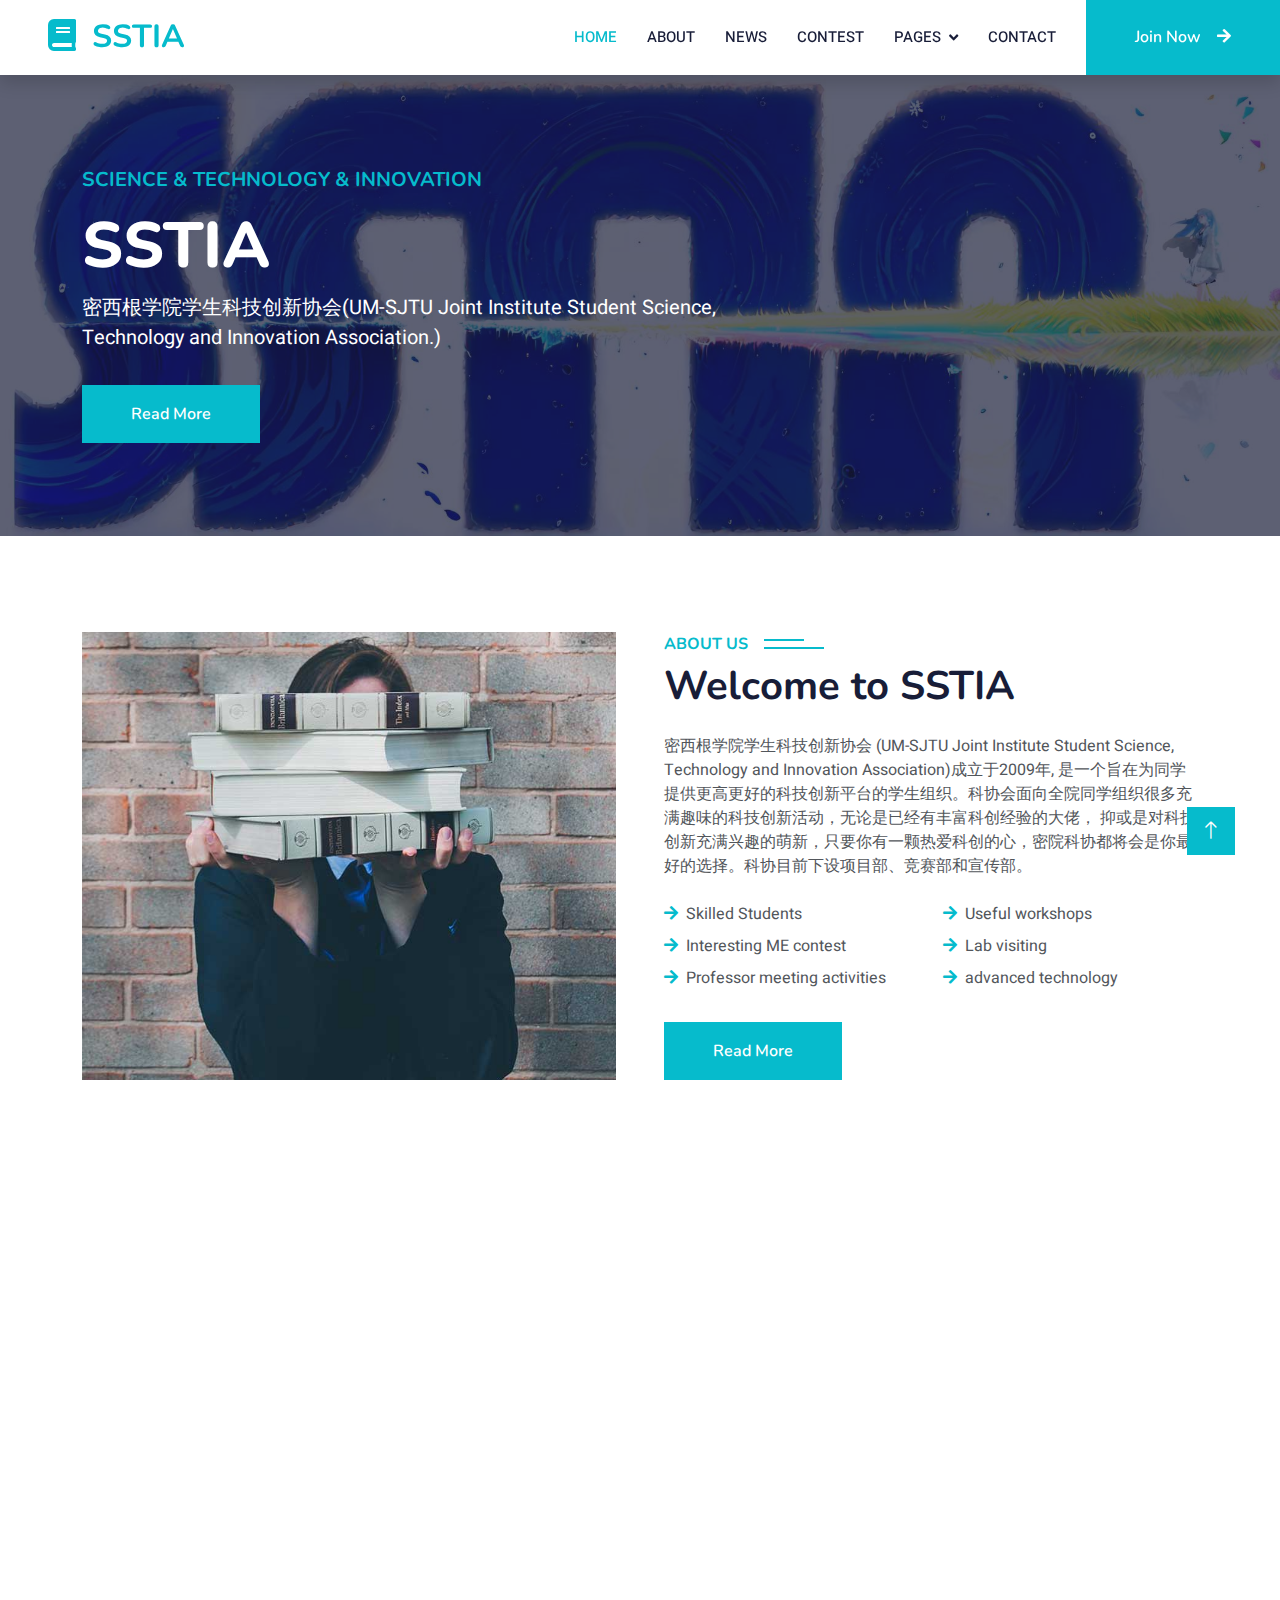
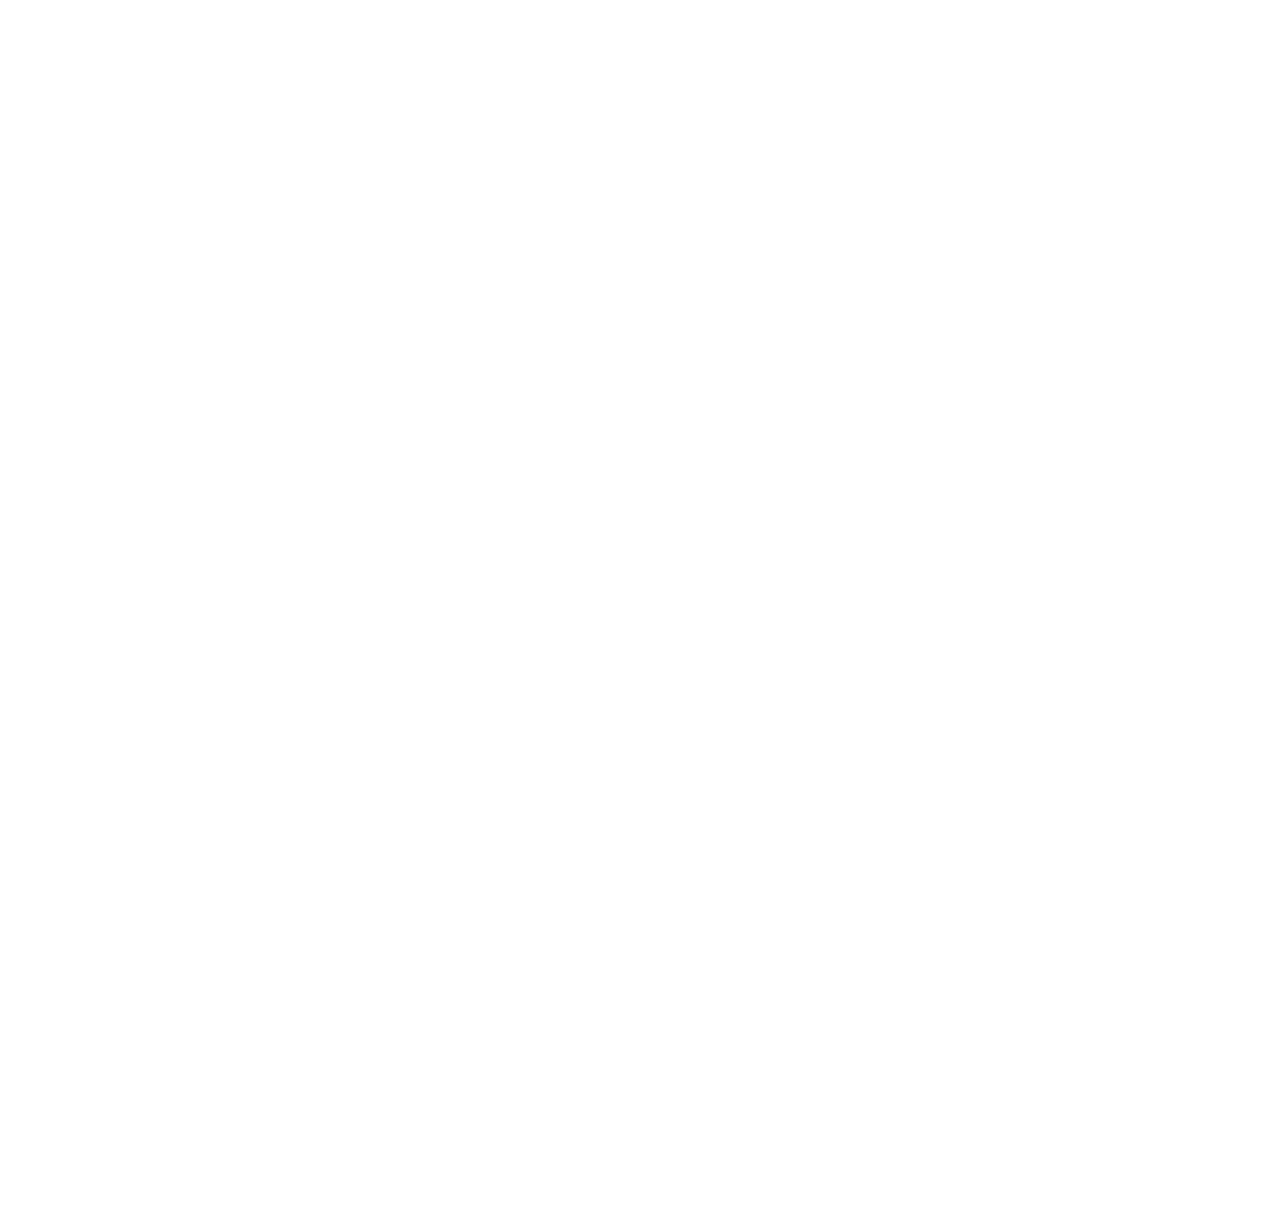
==== index.html @ 9a9a65f2 "first commit" ====
<!DOCTYPE html>
<html lang="en">

<head>
    <meta charset="utf-8">
    <title>SSTIA</title>
    <meta content="width=device-width, initial-scale=1.0" name="viewport">
    <meta content="" name="keywords">
    <meta content="" name="description">

    <!-- Favicon -->
    <link href="img/favicon.ico" rel="icon">

    <!-- Google Web Fonts -->
    <link rel="preconnect" href="https://fonts.googleapis.com">
    <link rel="preconnect" href="https://fonts.gstatic.com" crossorigin>
    <link
        href="https://fonts.googleapis.com/css2?family=Heebo:wght@400;500;600&family=Nunito:wght@600;700;800&display=swap"
        rel="stylesheet">

    <!-- Icon Font Stylesheet -->
    <link href="https://cdnjs.cloudflare.com/ajax/libs/font-awesome/5.10.0/css/all.min.css" rel="stylesheet">
    <link href="https://cdn.jsdelivr.net/npm/bootstrap-icons@1.4.1/font/bootstrap-icons.css" rel="stylesheet">

    <!-- Libraries Stylesheet -->
    <link href="lib/animate/animate.min.css" rel="stylesheet">
    <link href="lib/owlcarousel/assets/owl.carousel.min.css" rel="stylesheet">

    <!-- Customized Bootstrap Stylesheet -->
    <link href="css/bootstrap.min.css" rel="stylesheet">

    <!-- Template Stylesheet -->
    <link href="css/style.css" rel="stylesheet">
</head>

<body>
    <!-- Spinner Start -->
    <div id="spinner"
        class="show bg-white position-fixed translate-middle w-100 vh-100 top-50 start-50 d-flex align-items-center justify-content-center">
        <div class="spinner-border text-primary" style="width: 3rem; height: 3rem;" role="status">
            <span class="sr-only">Loading...</span>
        </div>
    </div>
    <!-- Spinner End -->


    <!-- Navbar Start -->
    <nav class="navbar navbar-expand-lg bg-white navbar-light shadow sticky-top p-0">
        <a href="index.html" class="navbar-brand d-flex align-items-center px-4 px-lg-5">
            <h2 class="m-0 text-primary"><i class="fa fa-book me-3"></i>SSTIA</h2>
        </a>
        <button type="button" class="navbar-toggler me-4" data-bs-toggle="collapse" data-bs-target="#navbarCollapse">
            <span class="navbar-toggler-icon"></span>
        </button>
        <div class="collapse navbar-collapse" id="navbarCollapse">
            <div class="navbar-nav ms-auto p-4 p-lg-0">
                <a href="index.html" class="nav-item nav-link active">Home</a>
                <a href="about.html" class="nav-item nav-link">About</a>
                <a href="index.html" class="nav-item nav-link">News</a>
                <a href="courses.html" class="nav-item nav-link">Contest</a>
                <div class="nav-item dropdown">
                    <a href="#" class="nav-link dropdown-toggle" data-bs-toggle="dropdown">Pages</a>
                    <div class="dropdown-menu fade-down m-0">
                        <a href="team.html" class="dropdown-item">Our Team</a>
                        <a href="testimonial.html" class="dropdown-item">Testimonial</a>
                        <a href="404.html" class="dropdown-item">404 Page</a>
                    </div>
                </div>
                <a href="contact.html" class="nav-item nav-link">Contact</a>
            </div>
            <a href="" class="btn btn-primary py-4 px-lg-5 d-none d-lg-block">Join Now<i
                    class="fa fa-arrow-right ms-3"></i></a>
        </div>
    </nav>
    <!-- Navbar End -->



    <!-- Carousel Start -->
    <div class="container-fluid p-0 mb-5">
        <div class="owl-carousel header-carousel position-relative">
            <div class="owl-carousel-item position-relative">
                <img class="img-fluid" src="img/sstia.jpg" alt="">
                <div class="position-absolute top-0 start-0 w-100 h-100 d-flex align-items-center"
                    style="background: rgba(24, 29, 56, .7);">
                    <div class="container">
                        <div class="row justify-content-start">
                            <div class="col-sm-10 col-lg-8">
                                <h5 class="text-primary text-uppercase mb-3 animated slideInDown">Science & Technology &
                                    Innovation
                                </h5>
                                <h1 class="display-3 text-white animated slideInDown">SSTIA
                                </h1>
                                <p class="fs-5 text-white mb-4 pb-2">密西根学院学生科技创新协会(UM-SJTU Joint Institute Student
                                    Science, Technology
                                    and Innovation Association.)</p>
                                <a href="about.html"
                                    class="btn btn-primary py-md-3 px-md-5 me-3 animated slideInLeft">Read
                                    More</a>
                                <!-- <a href="" class="btn btn-light py-md-3 px-md-5 animated slideInRight">Join Now</a> -->
                            </div>
                        </div>
                    </div>
                </div>
            </div>
            <!-- <div class="owl-carousel-item position-relative">
                <img class="img-fluid" src="img/sstia-3.jpg" width="100" alt="">
                <div class="position-absolute top-0 start-0 w-100 h-100 d-flex align-items-center"
                    style="background: rgba(24, 29, 56, .7);">
                    <div class="container">
                        <div class="row justify-content-start">
                            <div class="col-sm-10 col-lg-8">
                                <h5 class="text-primary text-uppercase mb-3 animated slideInDown">Best Online Courses
                                </h5>
                                <h1 class="display-3 text-white animated slideInDown">Get Educated Online From Your Home
                                </h1>
                                <p class="fs-5 text-white mb-4 pb-2">Vero elitr justo clita lorem. Ipsum dolor at sed
                                    stet sit diam no. Kasd rebum ipsum et diam justo clita et kasd rebum sea sanctus
                                    eirmod elitr.</p>
                                <a href="" class="btn btn-primary py-md-3 px-md-5 me-3 animated slideInLeft">Read
                                    More</a>
                                <a href="" class="btn btn-light py-md-3 px-md-5 animated slideInRight">Join Now</a>
                            </div>
                        </div>
                    </div>
                </div>
            </div> -->
        </div>
    </div>
    <!-- Carousel End -->


    <!-- About Start -->
    <div class="container-xxl py-5">
        <div class="container">
            <div class="row g-5">
                <div class="col-lg-6 wow fadeInUp" data-wow-delay="0.1s" style="min-height: 400px;">
                    <div class="position-relative h-100">
                        <img class="img-fluid position-absolute w-100 h-100" src="img/about.jpg" alt=""
                            style="object-fit: cover;">
                    </div>
                </div>
                <div class="col-lg-6 wow fadeInUp" data-wow-delay="0.3s">
                    <h6 class="section-title bg-white text-start text-primary pe-3">About Us</h6>
                    <h1 class="mb-4">Welcome to SSTIA</h1>
                    <p class="mb-4">密西根学院学生科技创新协会 (UM-SJTU Joint Institute Student Science, Technology and Innovation
                        Association)成立于2009年,
                        是一个旨在为同学提供更高更好的科技创新平台的学生组织。科协会面向全院同学组织很多充满趣味的科技创新活动，无论是已经有丰富科创经验的大佬，
                        抑或是对科技创新充满兴趣的萌新，只要你有一颗热爱科创的心，密院科协都将会是你最好的选择。科协目前下设项目部、竞赛部和宣传部。</p>
                    <div class="row gy-2 gx-4 mb-4">
                        <div class="col-sm-6">
                            <p class="mb-0"><i class="fa fa-arrow-right text-primary me-2"></i>Skilled Students</p>
                        </div>
                        <div class="col-sm-6">
                            <p class="mb-0"><i class="fa fa-arrow-right text-primary me-2"></i>Useful workshops</p>
                        </div>
                        <div class="col-sm-6">
                            <p class="mb-0"><i class="fa fa-arrow-right text-primary me-2"></i>Interesting ME contest
                            </p>
                        </div>
                        <div class="col-sm-6">
                            <p class="mb-0"><i class="fa fa-arrow-right text-primary me-2"></i>Lab visiting</p>
                        </div>
                        <div class="col-sm-6">
                            <p class="mb-0"><i class="fa fa-arrow-right text-primary me-2"></i>Professor meeting
                                activities</p>
                        </div>
                        <div class="col-sm-6">
                            <p class="mb-0"><i class="fa fa-arrow-right text-primary me-2"></i>advanced technology
                            </p>
                        </div>
                    </div>
                    <a class="btn btn-primary py-3 px-5 mt-2" href="about.html">Read More</a>
                </div>
            </div>
        </div>
    </div>
    <!-- About End -->

    <!-- Service Start -->
    <div class="container-xxl py-5">
        <div class="container">
            <div class="row g-4">
                <a class="col-lg-3 col-sm-6 wow fadeInUp" data-wow-delay="0.1s" href="">
                    <div class="service-item text-center pt-3">
                        <div class="p-4">
                            <i class="fa fa-3x fa-graduation-cap text-primary mb-4"></i>
                            <h5 class="mb-3">主席团</h5>
                            <p>Diam elitr kasd sed at elitr sed ipsum justo dolor sed clita amet diam</p>
                        </div>
                    </div>
                </a>
                <a class="col-lg-3 col-sm-6 wow fadeInUp" data-wow-delay="0.3s" href="">
                    <div class="service-item text-center pt-3">
                        <div class="p-4">
                            <i class="fa fa-3x fa-globe text-primary mb-4"></i>
                            <h5 class="mb-3">竞赛部</h5>
                            <p>Diam elitr kasd sed at elitr sed ipsum justo dolor sed clita amet diam</p>
                        </div>
                    </div>
                </a>
                <a class="col-lg-3 col-sm-6 wow fadeInUp" data-wow-delay="0.5s" href="">
                    <div class="service-item text-center pt-3">
                        <div class="p-4">
                            <i class="fa fa-3x fa-home text-primary mb-4"></i>
                            <h5 class="mb-3">项目部</h5>
                            <p>Diam elitr kasd sed at elitr sed ipsum justo dolor sed clita amet diam</p>
                        </div>
                    </div>
                </a>
                <a class="col-lg-3 col-sm-6 wow fadeInUp" data-wow-delay="0.7s" href="">
                    <div class="service-item text-center pt-3">
                        <div class="p-4">
                            <i class="fa fa-3x fa-book-open text-primary mb-4"></i>
                            <h5 class="mb-3">宣传部</h5>
                            <p>Diam elitr kasd sed at elitr sed ipsum justo dolor sed clita amet diam</p>
                        </div>
                    </div>
                </a>
            </div>
        </div>
    </div>
    <!-- Service End -->

    <!-- Categories Start -->
    <div class="container-xxl py-5 category">
        <div class="container">
            <div class="text-center wow fadeInUp" data-wow-delay="0.1s">
                <h6 class="section-title bg-white text-center text-primary px-3">Categories</h6>
                <h1 class="mb-5">News</h1>
            </div>
            <div class="row g-3">
                <div class="col-lg-7 col-md-6">
                    <div class="row g-3">
                        <div class="col-lg-12 col-md-12 wow zoomIn" data-wow-delay="0.1s">
                            <a class="position-relative d-block overflow-hidden" href="">
                                <img class="img-fluid" src="img/sstia.jpg" alt="">
                                <div class="bg-white text-center position-absolute bottom-0 end-0 py-2 px-3"
                                    style="margin: 1px;">
                                    <h5 class="m-0">黎明杯机械赛</h5>
                                    <small class="text-primary">2024-2-21</small>
                                </div>
                            </a>
                        </div>
                        <div class="col-lg-6 col-md-12 wow zoomIn" data-wow-delay="0.3s">
                            <a class="position-relative d-block overflow-hidden" href="">
                                <img class="img-fluid" src="img/sstia-2.png" alt="">
                                <div class="bg-white text-center position-absolute bottom-0 end-0 py-2 px-3"
                                    style="margin: 1px;">
                                    <h5 class="m-0">Graphic Design</h5>
                                    <small class="text-primary">2024-1-1</small>
                                </div>
                            </a>
                        </div>
                        <div class="col-lg-6 col-md-12 wow zoomIn" data-wow-delay="0.5s">
                            <a class="position-relative d-block overflow-hidden" href="">
                                <img class="img-fluid" src="img/sstia-3.jpg" alt="">
                                <div class="bg-white text-center position-absolute bottom-0 end-0 py-2 px-3"
                                    style="margin: 1px;">
                                    <h5 class="m-0">Group Activities</h5>
                                    <small class="text-primary">2023-10-10</small>
                                </div>
                            </a>
                        </div>
                    </div>
                </div>
                <div class="col-lg-5 col-md-6 wow zoomIn" data-wow-delay="0.7s" style="min-height: 350px;">
                    <a class="position-relative d-block h-100 overflow-hidden" href="">
                        <img class="img-fluid position-absolute w-100 h-100" src="img/sstia-4.jpg" alt=""
                            style="object-fit: cover;">
                        <div class="bg-white text-center position-absolute bottom-0 end-0 py-2 px-3"
                            style="margin:  1px;">
                            <h5 class="m-0">UPC workshop</h5>
                            <small class="text-primary">2023-1-1</small>
                        </div>
                    </a>
                </div>
                <!-- <div class="col-lg-12 col-md-12 wow zoomIn" data-wow-delay="0.1s">
                    <a class="position-relative d-block overflow-hidden" href="">
                        <img class="img-fluid" src="img/sstia.jpg" alt="">
                        <div class="bg-white text-center position-absolute bottom-0 end-0 py-2 px-3"
                            style="margin: 1px;">
                            <h5 class="m-0">黎明杯机械赛</h5>
                            <small class="text-primary">2024-2-21</small>
                        </div>
                    </a>
                </div> -->
            </div>
        </div>
    </div>
    <!-- Categories Start -->


    <!-- Courses Start -->
    <!-- <div class="container-xxl py-5">
        <div class="container">
            <div class="text-center wow fadeInUp" data-wow-delay="0.1s">
                <h6 class="section-title bg-white text-center text-primary px-3">Courses</h6>
                <h1 class="mb-5">Popular Courses</h1>
            </div>
            <div class="row g-4 justify-content-center">
                <div class="col-lg-4 col-md-6 wow fadeInUp" data-wow-delay="0.1s">
                    <div class="course-item bg-light">
                        <div class="position-relative overflow-hidden">
                            <img class="img-fluid" src="img/course-1.jpg" alt="">
                            <div class="w-100 d-flex justify-content-center position-absolute bottom-0 start-0 mb-4">
                                <a href="#" class="flex-shrink-0 btn btn-sm btn-primary px-3 border-end"
                                    style="border-radius: 30px 0 0 30px;">Read More</a>
                                <a href="#" class="flex-shrink-0 btn btn-sm btn-primary px-3"
                                    style="border-radius: 0 30px 30px 0;">Join Now</a>
                            </div>
                        </div>
                        <div class="text-center p-4 pb-0">
                            <h3 class="mb-0">$149.00</h3>
                            <div class="mb-3">
                                <small class="fa fa-star text-primary"></small>
                                <small class="fa fa-star text-primary"></small>
                                <small class="fa fa-star text-primary"></small>
                                <small class="fa fa-star text-primary"></small>
                                <small class="fa fa-star text-primary"></small>
                                <small>(123)</small>
                            </div>
                            <h5 class="mb-4">Web Design & Development Course for Beginners</h5>
                        </div>
                        <div class="d-flex border-top">
                            <small class="flex-fill text-center border-end py-2"><i
                                    class="fa fa-user-tie text-primary me-2"></i>John Doe</small>
                            <small class="flex-fill text-center border-end py-2"><i
                                    class="fa fa-clock text-primary me-2"></i>1.49 Hrs</small>
                            <small class="flex-fill text-center py-2"><i class="fa fa-user text-primary me-2"></i>30
                                Students</small>
                        </div>
                    </div>
                </div>
                <div class="col-lg-4 col-md-6 wow fadeInUp" data-wow-delay="0.3s">
                    <div class="course-item bg-light">
                        <div class="position-relative overflow-hidden">
                            <img class="img-fluid" src="img/course-2.jpg" alt="">
                            <div class="w-100 d-flex justify-content-center position-absolute bottom-0 start-0 mb-4">
                                <a href="#" class="flex-shrink-0 btn btn-sm btn-primary px-3 border-end"
                                    style="border-radius: 30px 0 0 30px;">Read More</a>
                                <a href="#" class="flex-shrink-0 btn btn-sm btn-primary px-3"
                                    style="border-radius: 0 30px 30px 0;">Join Now</a>
                            </div>
                        </div>
                        <div class="text-center p-4 pb-0">
                            <h3 class="mb-0">$149.00</h3>
                            <div class="mb-3">
                                <small class="fa fa-star text-primary"></small>
                                <small class="fa fa-star text-primary"></small>
                                <small class="fa fa-star text-primary"></small>
                                <small class="fa fa-star text-primary"></small>
                                <small class="fa fa-star text-primary"></small>
                                <small>(123)</small>
                            </div>
                            <h5 class="mb-4">Web Design & Development Course for Beginners</h5>
                        </div>
                        <div class="d-flex border-top">
                            <small class="flex-fill text-center border-end py-2"><i
                                    class="fa fa-user-tie text-primary me-2"></i>John Doe</small>
                            <small class="flex-fill text-center border-end py-2"><i
                                    class="fa fa-clock text-primary me-2"></i>1.49 Hrs</small>
                            <small class="flex-fill text-center py-2"><i class="fa fa-user text-primary me-2"></i>30
                                Students</small>
                        </div>
                    </div>
                </div>
                <div class="col-lg-4 col-md-6 wow fadeInUp" data-wow-delay="0.5s">
                    <div class="course-item bg-light">
                        <div class="position-relative overflow-hidden">
                            <img class="img-fluid" src="img/course-3.jpg" alt="">
                            <div class="w-100 d-flex justify-content-center position-absolute bottom-0 start-0 mb-4">
                                <a href="#" class="flex-shrink-0 btn btn-sm btn-primary px-3 border-end"
                                    style="border-radius: 30px 0 0 30px;">Read More</a>
                                <a href="#" class="flex-shrink-0 btn btn-sm btn-primary px-3"
                                    style="border-radius: 0 30px 30px 0;">Join Now</a>
                            </div>
                        </div>
                        <div class="text-center p-4 pb-0">
                            <h3 class="mb-0">$149.00</h3>
                            <div class="mb-3">
                                <small class="fa fa-star text-primary"></small>
                                <small class="fa fa-star text-primary"></small>
                                <small class="fa fa-star text-primary"></small>
                                <small class="fa fa-star text-primary"></small>
                                <small class="fa fa-star text-primary"></small>
                                <small>(123)</small>
                            </div>
                            <h5 class="mb-4">Web Design & Development Course for Beginners</h5>
                        </div>
                        <div class="d-flex border-top">
                            <small class="flex-fill text-center border-end py-2"><i
                                    class="fa fa-user-tie text-primary me-2"></i>John Doe</small>
                            <small class="flex-fill text-center border-end py-2"><i
                                    class="fa fa-clock text-primary me-2"></i>1.49 Hrs</small>
                            <small class="flex-fill text-center py-2"><i class="fa fa-user text-primary me-2"></i>30
                                Students</small>
                        </div>
                    </div>
                </div>
            </div>
        </div>
    </div> -->
    <!-- Courses End -->


    <!-- Team Start -->
    <!-- <div class="container-xxl py-5">
        <div class="container">
            <div class="text-center wow fadeInUp" data-wow-delay="0.1s">
                <h6 class="section-title bg-white text-center text-primary px-3">Instructors</h6>
                <h1 class="mb-5">Expert Instructors</h1>
            </div>
            <div class="row g-4">
                <div class="col-lg-3 col-md-6 wow fadeInUp" data-wow-delay="0.1s">
                    <div class="team-item bg-light">
                        <div class="overflow-hidden">
                            <img class="img-fluid" src="img/team-1.jpg" alt="">
                        </div>
                        <div class="position-relative d-flex justify-content-center" style="margin-top: -23px;">
                            <div class="bg-light d-flex justify-content-center pt-2 px-1">
                                <a class="btn btn-sm-square btn-primary mx-1" href=""><i
                                        class="fab fa-facebook-f"></i></a>
                                <a class="btn btn-sm-square btn-primary mx-1" href=""><i class="fab fa-twitter"></i></a>
                                <a class="btn btn-sm-square btn-primary mx-1" href=""><i
                                        class="fab fa-instagram"></i></a>
                            </div>
                        </div>
                        <div class="text-center p-4">
                            <h5 class="mb-0">Instructor Name</h5>
                            <small>Designation</small>
                        </div>
                    </div>
                </div>
                <div class="col-lg-3 col-md-6 wow fadeInUp" data-wow-delay="0.3s">
                    <div class="team-item bg-light">
                        <div class="overflow-hidden">
                            <img class="img-fluid" src="img/team-2.jpg" alt="">
                        </div>
                        <div class="position-relative d-flex justify-content-center" style="margin-top: -23px;">
                            <div class="bg-light d-flex justify-content-center pt-2 px-1">
                                <a class="btn btn-sm-square btn-primary mx-1" href=""><i
                                        class="fab fa-facebook-f"></i></a>
                                <a class="btn btn-sm-square btn-primary mx-1" href=""><i class="fab fa-twitter"></i></a>
                                <a class="btn btn-sm-square btn-primary mx-1" href=""><i
                                        class="fab fa-instagram"></i></a>
                            </div>
                        </div>
                        <div class="text-center p-4">
                            <h5 class="mb-0">Instructor Name</h5>
                            <small>Designation</small>
                        </div>
                    </div>
                </div>
                <div class="col-lg-3 col-md-6 wow fadeInUp" data-wow-delay="0.5s">
                    <div class="team-item bg-light">
                        <div class="overflow-hidden">
                            <img class="img-fluid" src="img/team-3.jpg" alt="">
                        </div>
                        <div class="position-relative d-flex justify-content-center" style="margin-top: -23px;">
                            <div class="bg-light d-flex justify-content-center pt-2 px-1">
                                <a class="btn btn-sm-square btn-primary mx-1" href=""><i
                                        class="fab fa-facebook-f"></i></a>
                                <a class="btn btn-sm-square btn-primary mx-1" href=""><i class="fab fa-twitter"></i></a>
                                <a class="btn btn-sm-square btn-primary mx-1" href=""><i
                                        class="fab fa-instagram"></i></a>
                            </div>
                        </div>
                        <div class="text-center p-4">
                            <h5 class="mb-0">Instructor Name</h5>
                            <small>Designation</small>
                        </div>
                    </div>
                </div>
                <div class="col-lg-3 col-md-6 wow fadeInUp" data-wow-delay="0.7s">
                    <div class="team-item bg-light">
                        <div class="overflow-hidden">
                            <img class="img-fluid" src="img/team-4.jpg" alt="">
                        </div>
                        <div class="position-relative d-flex justify-content-center" style="margin-top: -23px;">
                            <div class="bg-light d-flex justify-content-center pt-2 px-1">
                                <a class="btn btn-sm-square btn-primary mx-1" href=""><i
                                        class="fab fa-facebook-f"></i></a>
                                <a class="btn btn-sm-square btn-primary mx-1" href=""><i class="fab fa-twitter"></i></a>
                                <a class="btn btn-sm-square btn-primary mx-1" href=""><i
                                        class="fab fa-instagram"></i></a>
                            </div>
                        </div>
                        <div class="text-center p-4">
                            <h5 class="mb-0">Instructor Name</h5>
                            <small>Designation</small>
                        </div>
                    </div>
                </div>
            </div>
        </div>
    </div> -->
    <!-- Team End -->


    <!-- Testimonial Start -->
    <!-- <div class="container-xxl py-5 wow fadeInUp" data-wow-delay="0.1s">
        <div class="container">
            <div class="text-center">
                <h6 class="section-title bg-white text-center text-primary px-3">Testimonial</h6>
                <h1 class="mb-5">Our Students Say!</h1>
            </div>
            <div class="owl-carousel testimonial-carousel position-relative">
                <div class="testimonial-item text-center">
                    <img class="border rounded-circle p-2 mx-auto mb-3" src="img/testimonial-1.jpg"
                        style="width: 80px; height: 80px;">
                    <h5 class="mb-0">Client Name</h5>
                    <p>Profession</p>
                    <div class="testimonial-text bg-light text-center p-4">
                        <p class="mb-0">Tempor erat elitr rebum at clita. Diam dolor diam ipsum sit diam amet diam et
                            eos. Clita erat ipsum et lorem et sit.</p>
                    </div>
                </div>
                <div class="testimonial-item text-center">
                    <img class="border rounded-circle p-2 mx-auto mb-3" src="img/testimonial-2.jpg"
                        style="width: 80px; height: 80px;">
                    <h5 class="mb-0">Client Name</h5>
                    <p>Profession</p>
                    <div class="testimonial-text bg-light text-center p-4">
                        <p class="mb-0">Tempor erat elitr rebum at clita. Diam dolor diam ipsum sit diam amet diam et
                            eos. Clita erat ipsum et lorem et sit.</p>
                    </div>
                </div>
                <div class="testimonial-item text-center">
                    <img class="border rounded-circle p-2 mx-auto mb-3" src="img/testimonial-3.jpg"
                        style="width: 80px; height: 80px;">
                    <h5 class="mb-0">Client Name</h5>
                    <p>Profession</p>
                    <div class="testimonial-text bg-light text-center p-4">
                        <p class="mb-0">Tempor erat elitr rebum at clita. Diam dolor diam ipsum sit diam amet diam et
                            eos. Clita erat ipsum et lorem et sit.</p>
                    </div>
                </div>
                <div class="testimonial-item text-center">
                    <img class="border rounded-circle p-2 mx-auto mb-3" src="img/testimonial-4.jpg"
                        style="width: 80px; height: 80px;">
                    <h5 class="mb-0">Client Name</h5>
                    <p>Profession</p>
                    <div class="testimonial-text bg-light text-center p-4">
                        <p class="mb-0">Tempor erat elitr rebum at clita. Diam dolor diam ipsum sit diam amet diam et
                            eos. Clita erat ipsum et lorem et sit.</p>
                    </div>
                </div>
            </div>
        </div>
    </div> -->
    <!-- Testimonial End -->


    <!-- Footer Start -->
    <div class="container-fluid bg-dark text-light footer pt-5 mt-5 wow fadeIn" data-wow-delay="0.1s">
        <div class="container py-5">
            <div class="row g-5">
                <div class="col-lg-3 col-md-6">
                    <h4 class="text-white mb-3">Quick Link</h4>
                    <a class="btn btn-link" href="about.html">About Us</a>
                    <a class="btn btn-link" href="contact.html">Contact Us</a>
                    <!-- <a class="btn btn-link" href="">Privacy Policy</a> -->
                    <!-- <a class="btn btn-link" href="">Terms & Condition</a> -->
                    <!-- <a class="btn btn-link" href="">FAQs & Help</a> -->
                </div>
                <div class="col-lg-3 col-md-6">
                    <h4 class="text-white mb-3">Contact</h4>
                    <p class="mb-2"><i class="fa fa-map-marker-alt me-3"></i>800 Dongchuan Road, Shanghai, China</p>
                    <p class="mb-2"><i class="fa fa-phone-alt me-3"></i>+012 345 67890</p>
                    <p class="mb-2"><i class="fa fa-envelope me-3"></i>he0610@sjtu.edu.cn</p>
                    <!-- <div class="d-flex pt-2">
                        <a class="btn btn-outline-light btn-social" href=""><i class="fab fa-twitter"></i></a>
                        <a class="btn btn-outline-light btn-social" href=""><i class="fab fa-facebook-f"></i></a>
                        <a class="btn btn-outline-light btn-social" href=""><i class="fab fa-youtube"></i></a>
                        <a class="btn btn-outline-light btn-social" href=""><i class="fab fa-linkedin-in"></i></a>
                    </div> -->
                </div>
                <div class="col-lg-3 col-md-6">
                    <h4 class="text-white mb-3">Gallery</h4>
                    <div class="row g-2 pt-2">
                        <div class="col-4">
                            <img class="img-fluid bg-light p-1" src="img/sstia-2.png" alt="">
                        </div>
                        <div class="col-4">
                            <img class="img-fluid bg-light p-1" src="img/figure1.png" alt="">
                        </div>
                        <div class="col-4">
                            <img class="img-fluid bg-light p-1" src="img/figure2.png" alt="">
                        </div>
                        <div class="col-4">
                            <img class="img-fluid bg-light p-1" src="img/figure3.png" alt="">
                        </div>
                        <div class="col-4">
                            <img class="img-fluid bg-light p-1" src="img/figure4.png" alt="">
                        </div>
                        <div class="col-4">
                            <img class="img-fluid bg-light p-1" src="img/figure5.png" alt="">
                        </div>
                    </div>
                </div>
                <!-- <div class="col-lg-3 col-md-6">
                    <h4 class="text-white mb-3">Newsletter</h4>
                    <p>Dolor amet sit justo amet elitr clita ipsum elitr est.</p>
                    <div class="position-relative mx-auto" style="max-width: 400px;">
                        <input class="form-control border-0 w-100 py-3 ps-4 pe-5" type="text" placeholder="Your email">
                        <button type="button"
                            class="btn btn-primary py-2 position-absolute top-0 end-0 mt-2 me-2">SignUp</button>
                    </div>
                </div> -->
            </div>
        </div>
        <div class="container">
            <div class="copyright">
                <div class="row">
                    <div class="col-md-6 text-center text-md-start mb-3 mb-md-0">
                        &copy; <a class="border-bottom" href="#">Your Site Name</a>, All Right Reserved.

                        <!--/*** This template is free as long as you keep the footer author’s credit link/attribution link/backlink. If you'd like to use the template without the footer author’s credit link/attribution link/backlink, you can purchase the Credit Removal License from "https://htmlcodex.com/credit-removal". Thank you for your support. ***/-->
                        Designed By <a class="border-bottom" href="https://htmlcodex.com">HTML Codex</a>
                    </div>
                    <div class="col-md-6 text-center text-md-end">
                        <div class="footer-menu">
                            <a href="">Home</a>
                            <a href="">Cookies</a>
                            <a href="">Help</a>
                            <a href="">FQAs</a>
                        </div>
                    </div>
                </div>
            </div>
        </div>
    </div>
    <!-- Footer End -->


    <!-- Back to Top -->
    <a href="#" class="btn btn-lg btn-primary btn-lg-square back-to-top"><i class="bi bi-arrow-up"></i></a>


    <!-- JavaScript Libraries -->
    <script src="https://code.jquery.com/jquery-3.4.1.min.js"></script>
    <script src="https://cdn.jsdelivr.net/npm/bootstrap@5.0.0/dist/js/bootstrap.bundle.min.js"></script>
    <script src="lib/wow/wow.min.js"></script>
    <script src="lib/easing/easing.min.js"></script>
    <script src="lib/waypoints/waypoints.min.js"></script>
    <script src="lib/owlcarousel/owl.carousel.min.js"></script>

    <!-- Template Javascript -->
    <script src="js/main.js"></script>
</body>

</html>
---- css/style.css ----
/********** Template CSS **********/
:root {
    --primary: #06BBCC;
    --light: #F0FBFC;
    --dark: #181d38;
}

.fw-medium {
    font-weight: 600 !important;
}

.fw-semi-bold {
    font-weight: 700 !important;
}

.back-to-top {
    position: fixed;
    display: none;
    right: 45px;
    bottom: 45px;
    z-index: 99;
}


/*** Spinner ***/
#spinner {
    opacity: 0;
    visibility: hidden;
    transition: opacity .5s ease-out, visibility 0s linear .5s;
    z-index: 99999;
}

#spinner.show {
    transition: opacity .5s ease-out, visibility 0s linear 0s;
    visibility: visible;
    opacity: 1;
}


/*** Button ***/
.btn {
    font-family: 'Nunito', sans-serif;
    font-weight: 600;
    transition: .5s;
}

.btn.btn-primary,
.btn.btn-secondary {
    color: #FFFFFF;
}

.btn-square {
    width: 38px;
    height: 38px;
}

.btn-sm-square {
    width: 32px;
    height: 32px;
}

.btn-lg-square {
    width: 48px;
    height: 48px;
}

.btn-square,
.btn-sm-square,
.btn-lg-square {
    padding: 0;
    display: flex;
    align-items: center;
    justify-content: center;
    font-weight: normal;
    border-radius: 0px;
}


/*** Navbar ***/
.navbar .dropdown-toggle::after {
    border: none;
    content: "\f107";
    font-family: "Font Awesome 5 Free";
    font-weight: 900;
    vertical-align: middle;
    margin-left: 8px;
}

.navbar-light .navbar-nav .nav-link {
    margin-right: 30px;
    padding: 25px 0;
    color: #FFFFFF;
    font-size: 15px;
    text-transform: uppercase;
    outline: none;
}

.navbar-light .navbar-nav .nav-link:hover,
.navbar-light .navbar-nav .nav-link.active {
    color: var(--primary);
}

@media (max-width: 991.98px) {
    .navbar-light .navbar-nav .nav-link {
        margin-right: 0;
        padding: 10px 0;
    }

    .navbar-light .navbar-nav {
        border-top: 1px solid #EEEEEE;
    }
}

.navbar-light .navbar-brand,
.navbar-light a.btn {
    height: 75px;
}

.navbar-light .navbar-nav .nav-link {
    color: var(--dark);
    font-weight: 500;
}

.navbar-light.sticky-top {
    top: -100px;
    transition: .5s;
}

@media (min-width: 992px) {
    .navbar .nav-item .dropdown-menu {
        display: block;
        margin-top: 0;
        opacity: 0;
        visibility: hidden;
        transition: .5s;
    }

    .navbar .dropdown-menu.fade-down {
        top: 100%;
        transform: rotateX(-75deg);
        transform-origin: 0% 0%;
    }

    .navbar .nav-item:hover .dropdown-menu {
        top: 100%;
        transform: rotateX(0deg);
        visibility: visible;
        transition: .5s;
        opacity: 1;
    }
}


/*** Header carousel ***/
@media (max-width: 768px) {
    .header-carousel .owl-carousel-item {
        position: relative;
        min-height: 500px;
    }

    .header-carousel .owl-carousel-item img {
        position: absolute;
        width: 100%;
        height: 100%;
        object-fit: cover;
    }
}

.header-carousel .owl-nav {
    position: absolute;
    top: 50%;
    right: 8%;
    transform: translateY(-50%);
    display: flex;
    flex-direction: column;
}

.header-carousel .owl-nav .owl-prev,
.header-carousel .owl-nav .owl-next {
    margin: 7px 0;
    width: 45px;
    height: 45px;
    display: flex;
    align-items: center;
    justify-content: center;
    color: #FFFFFF;
    background: transparent;
    border: 1px solid #FFFFFF;
    font-size: 22px;
    transition: .5s;
}

.header-carousel .owl-nav .owl-prev:hover,
.header-carousel .owl-nav .owl-next:hover {
    background: var(--primary);
    border-color: var(--primary);
}

.page-header {
    /* background: linear-gradient(rgba(24, 29, 56, .7), rgba(24, 29, 56, .7)), url(../img/carousel-1.jpg); */
    background: linear-gradient(rgba(24, 29, 56, .7), rgba(24, 29, 56, .7)), url(../img/sstia.jpg);
    background-position: center center;
    background-repeat: no-repeat;
    background-size: cover;
}

.page-header-inner {
    background: rgba(15, 23, 43, .7);
}

.breadcrumb-item+.breadcrumb-item::before {
    color: var(--light);
}


/*** Section Title ***/
.section-title {
    position: relative;
    display: inline-block;
    text-transform: uppercase;
}

.section-title::before {
    position: absolute;
    content: "";
    width: calc(100% + 80px);
    height: 2px;
    top: 4px;
    left: -40px;
    background: var(--primary);
    z-index: -1;
}

.section-title::after {
    position: absolute;
    content: "";
    width: calc(100% + 120px);
    height: 2px;
    bottom: 5px;
    left: -60px;
    background: var(--primary);
    z-index: -1;
}

.section-title.text-start::before {
    width: calc(100% + 40px);
    left: 0;
}

.section-title.text-start::after {
    width: calc(100% + 60px);
    left: 0;
}


/*** Service ***/
.service-item {
    background: var(--light);
    transition: .5s;
}

.service-item:hover {
    margin-top: -10px;
    background: var(--primary);
}

.service-item * {
    transition: .5s;
}

.service-item:hover * {
    color: var(--light) !important;
}


/*** Categories & Courses ***/
.category img,
.course-item img {
    transition: .5s;
}

.category a:hover img,
.course-item:hover img {
    transform: scale(1.1);
}


/*** Team ***/
.team-item img {
    transition: .5s;
}

.team-item:hover img {
    transform: scale(1.1);
}


/*** Testimonial ***/
.testimonial-carousel::before {
    position: absolute;
    content: "";
    top: 0;
    left: 0;
    height: 100%;
    width: 0;
    background: linear-gradient(to right, rgba(255, 255, 255, 1) 0%, rgba(255, 255, 255, 0) 100%);
    z-index: 1;
}

.testimonial-carousel::after {
    position: absolute;
    content: "";
    top: 0;
    right: 0;
    height: 100%;
    width: 0;
    background: linear-gradient(to left, rgba(255, 255, 255, 1) 0%, rgba(255, 255, 255, 0) 100%);
    z-index: 1;
}

@media (min-width: 768px) {

    .testimonial-carousel::before,
    .testimonial-carousel::after {
        width: 200px;
    }
}

@media (min-width: 992px) {

    .testimonial-carousel::before,
    .testimonial-carousel::after {
        width: 300px;
    }
}

.testimonial-carousel .owl-item .testimonial-text,
.testimonial-carousel .owl-item.center .testimonial-text * {
    transition: .5s;
}

.testimonial-carousel .owl-item.center .testimonial-text {
    background: var(--primary) !important;
}

.testimonial-carousel .owl-item.center .testimonial-text * {
    color: #FFFFFF !important;
}

.testimonial-carousel .owl-dots {
    margin-top: 24px;
    display: flex;
    align-items: flex-end;
    justify-content: center;
}

.testimonial-carousel .owl-dot {
    position: relative;
    display: inline-block;
    margin: 0 5px;
    width: 15px;
    height: 15px;
    border: 1px solid #CCCCCC;
    transition: .5s;
}

.testimonial-carousel .owl-dot.active {
    background: var(--primary);
    border-color: var(--primary);
}


/*** Footer ***/
.footer .btn.btn-social {
    margin-right: 5px;
    width: 35px;
    height: 35px;
    display: flex;
    align-items: center;
    justify-content: center;
    color: var(--light);
    font-weight: normal;
    border: 1px solid #FFFFFF;
    border-radius: 35px;
    transition: .3s;
}

.footer .btn.btn-social:hover {
    color: var(--primary);
}

.footer .btn.btn-link {
    display: block;
    margin-bottom: 5px;
    padding: 0;
    text-align: left;
    color: #FFFFFF;
    font-size: 15px;
    font-weight: normal;
    text-transform: capitalize;
    transition: .3s;
}

.footer .btn.btn-link::before {
    position: relative;
    content: "\f105";
    font-family: "Font Awesome 5 Free";
    font-weight: 900;
    margin-right: 10px;
}

.footer .btn.btn-link:hover {
    letter-spacing: 1px;
    box-shadow: none;
}

.footer .copyright {
    padding: 25px 0;
    font-size: 15px;
    border-top: 1px solid rgba(256, 256, 256, .1);
}

.footer .copyright a {
    color: var(--light);
}

.footer .footer-menu a {
    margin-right: 15px;
    padding-right: 15px;
    border-right: 1px solid rgba(255, 255, 255, .1);
}

.footer .footer-menu a:last-child {
    margin-right: 0;
    padding-right: 0;
    border-right: none;
}
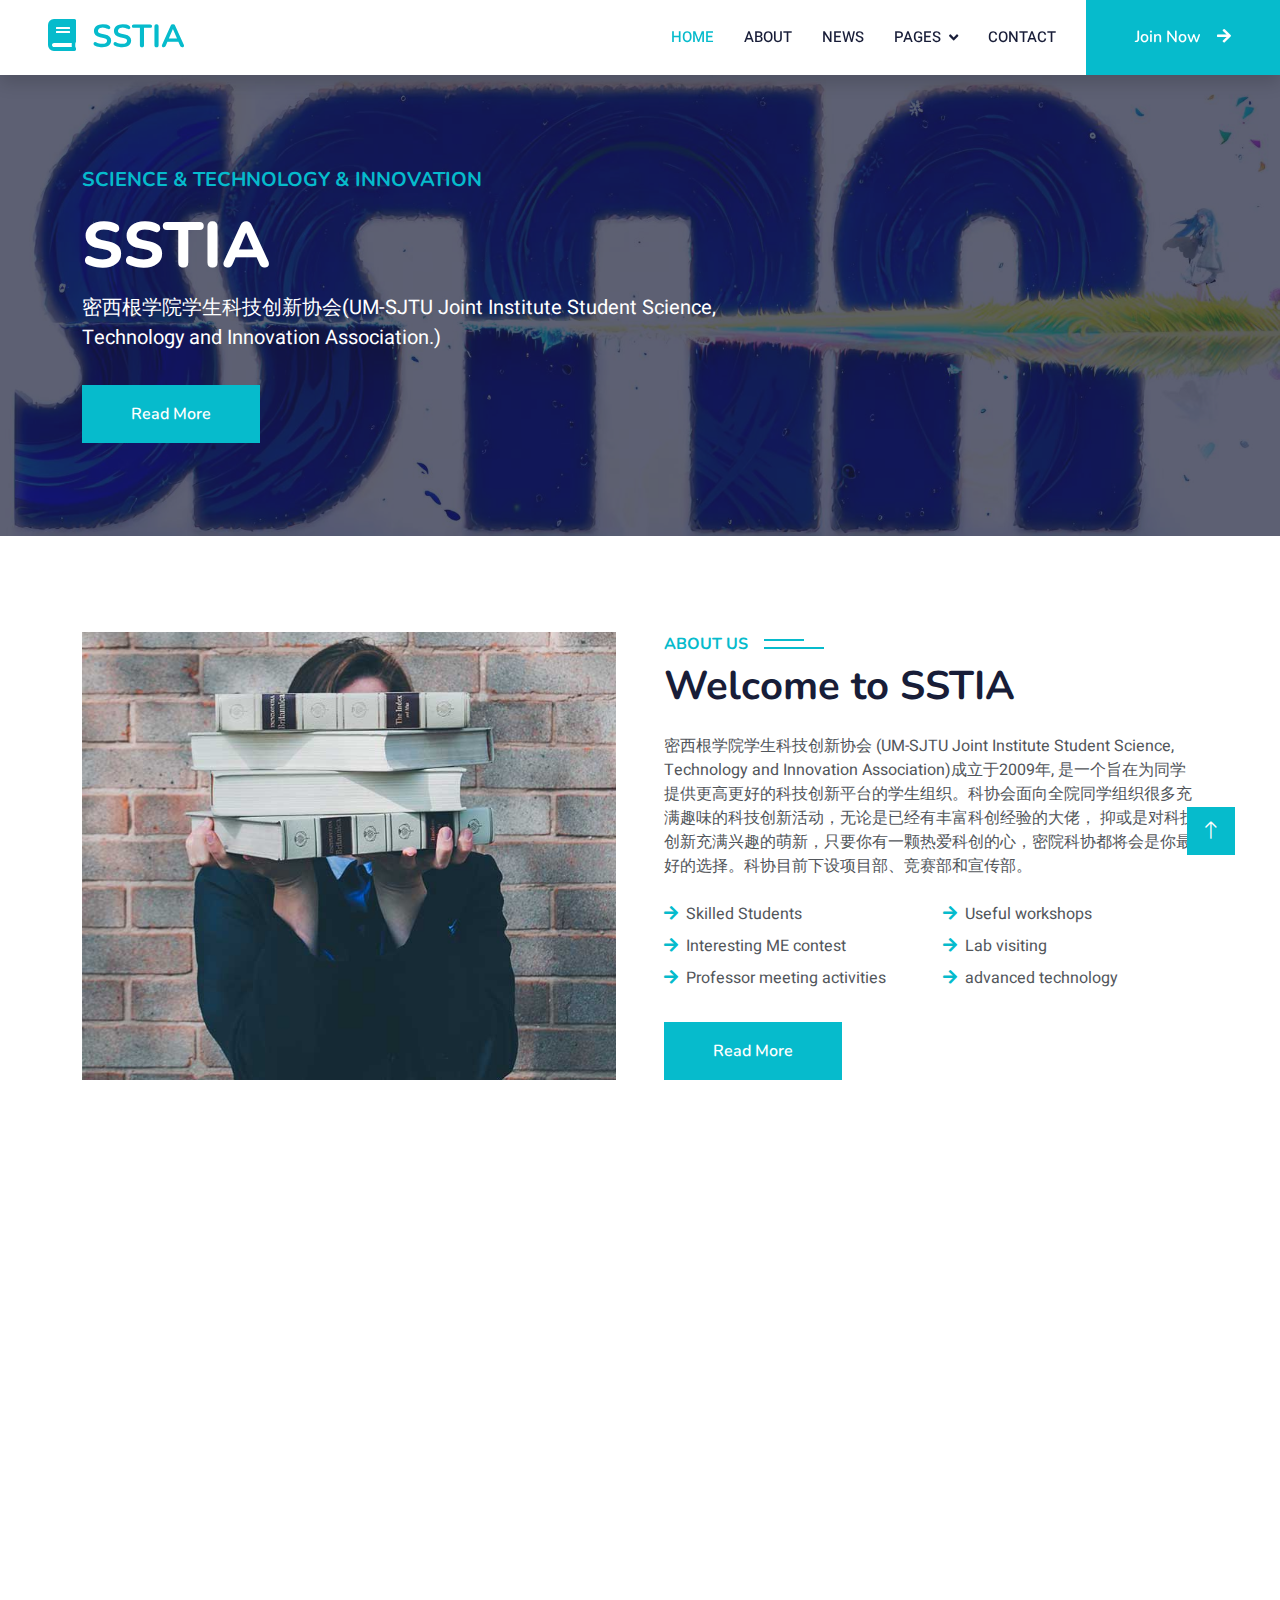
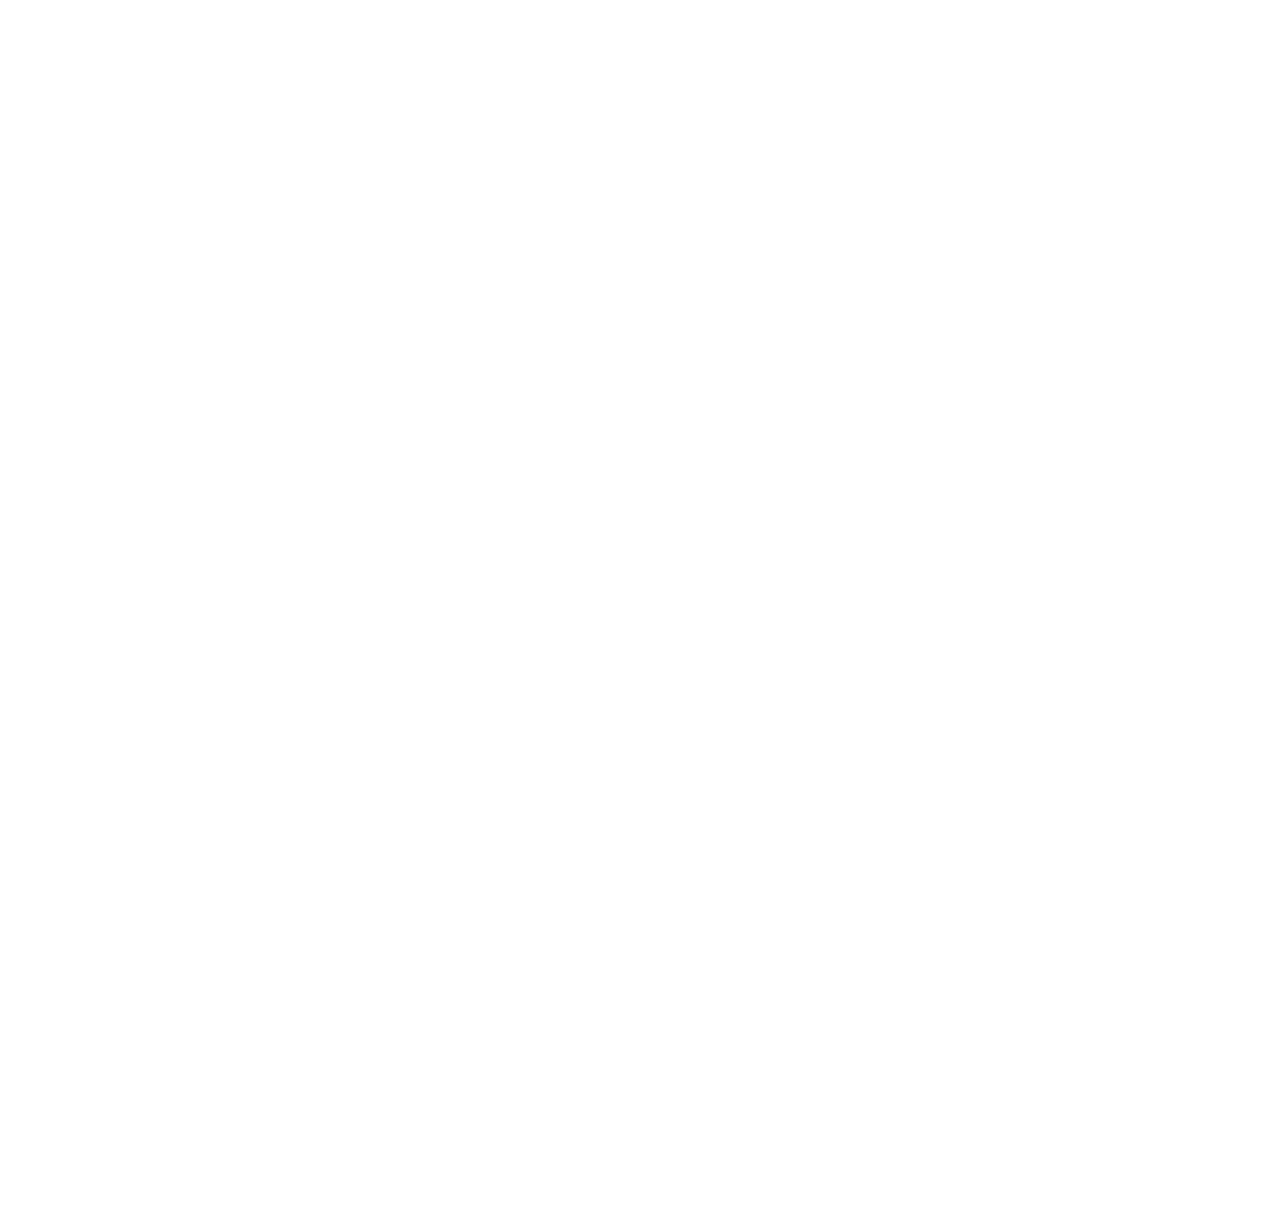
==== commit b4975d2b: "delete course page" ====
--- a/index.html
+++ b/index.html
@@ -57,7 +57,6 @@
                 <a href="index.html" class="nav-item nav-link active">Home</a>
                 <a href="about.html" class="nav-item nav-link">About</a>
                 <a href="index.html" class="nav-item nav-link">News</a>
-                <a href="courses.html" class="nav-item nav-link">Contest</a>
                 <div class="nav-item dropdown">
                     <a href="#" class="nav-link dropdown-toggle" data-bs-toggle="dropdown">Pages</a>
                     <div class="dropdown-menu fade-down m-0">
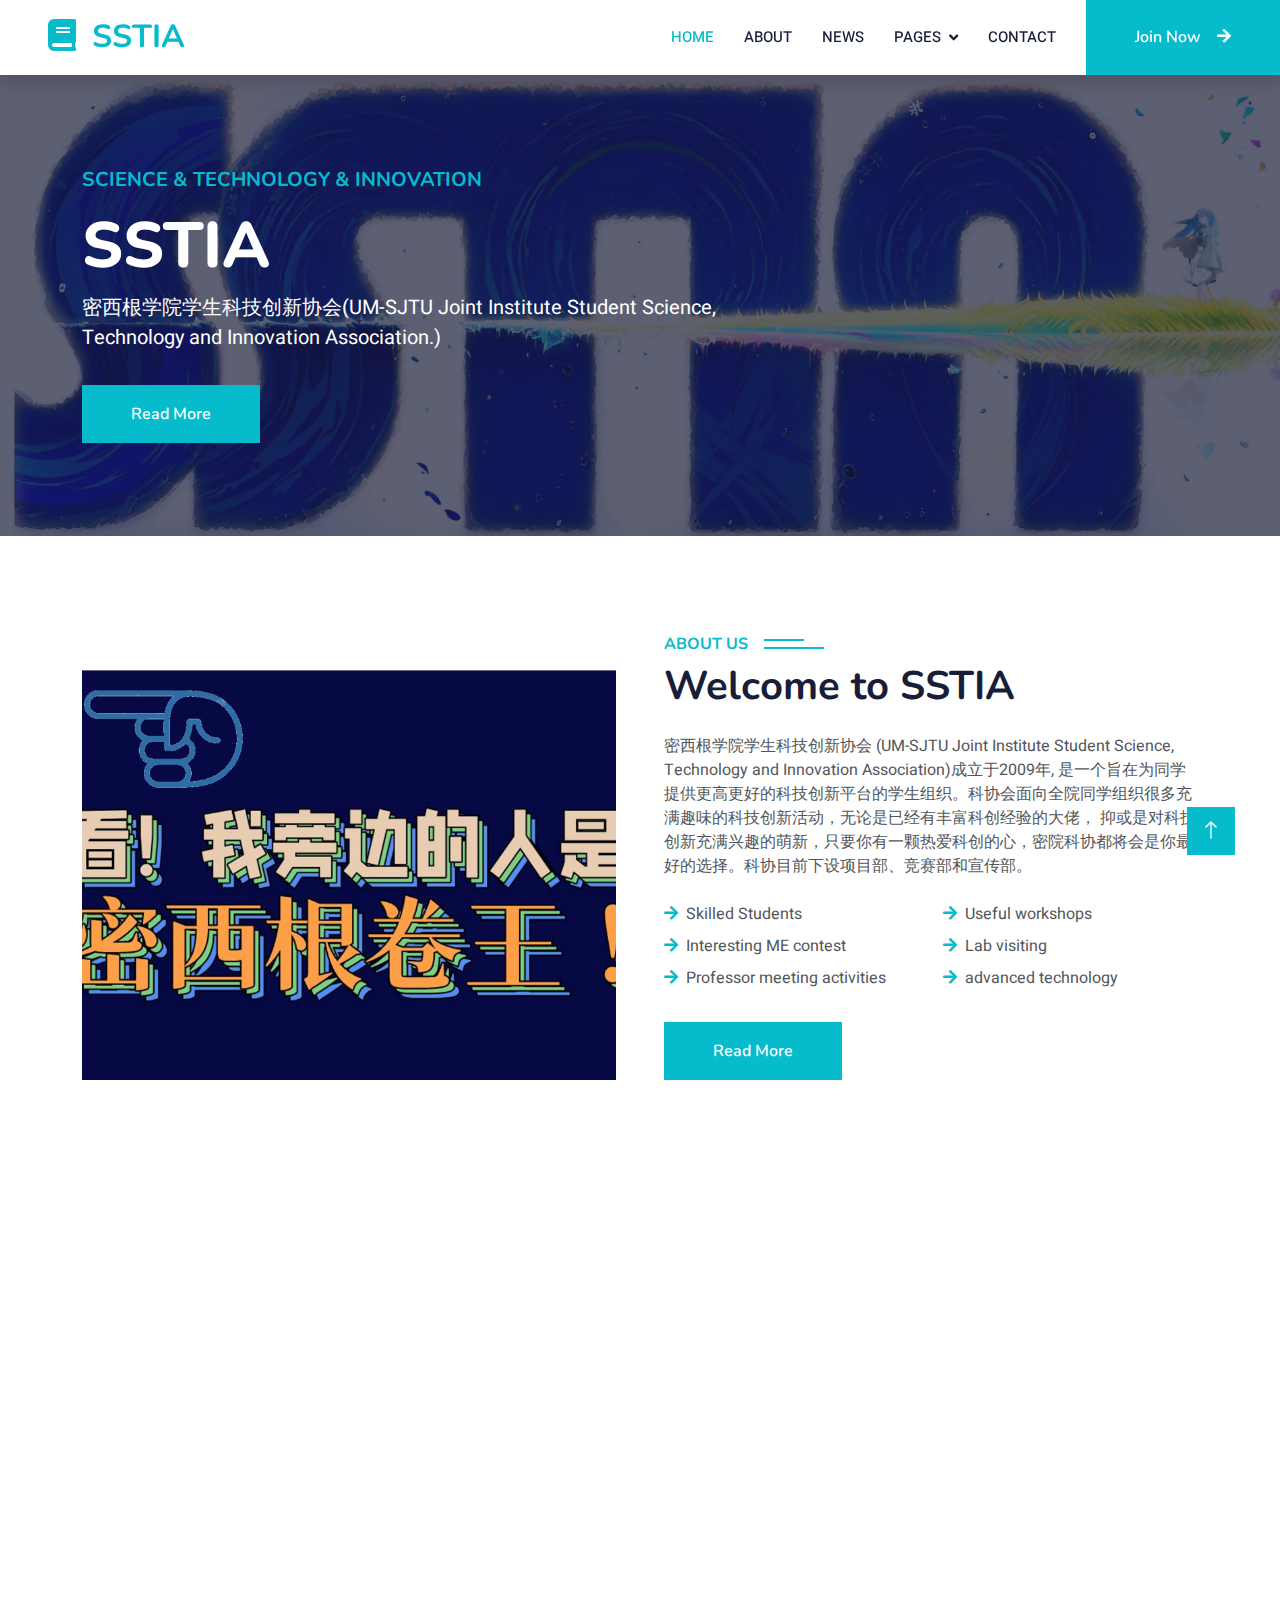
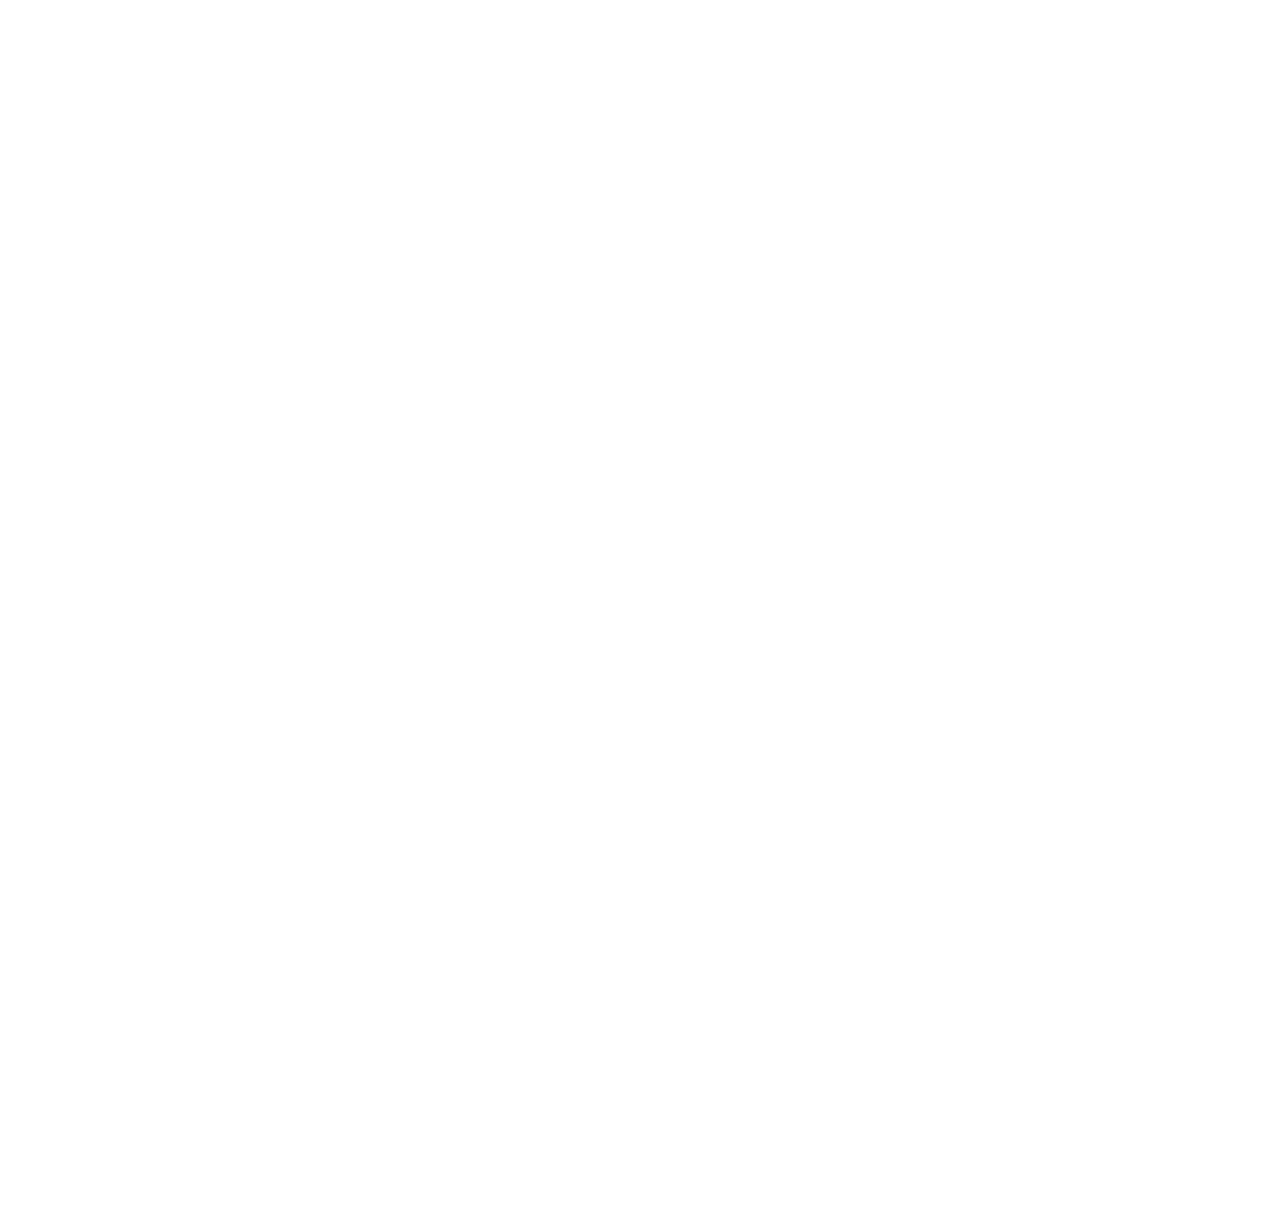
==== commit 2dac0832: "delete testimony page" ====
--- a/index.html
+++ b/index.html
@@ -61,7 +61,6 @@
                     <a href="#" class="nav-link dropdown-toggle" data-bs-toggle="dropdown">Pages</a>
                     <div class="dropdown-menu fade-down m-0">
                         <a href="team.html" class="dropdown-item">Our Team</a>
-                        <a href="testimonial.html" class="dropdown-item">Testimonial</a>
                         <a href="404.html" class="dropdown-item">404 Page</a>
                     </div>
                 </div>
@@ -135,7 +134,7 @@
             <div class="row g-5">
                 <div class="col-lg-6 wow fadeInUp" data-wow-delay="0.1s" style="min-height: 400px;">
                     <div class="position-relative h-100">
-                        <img class="img-fluid position-absolute w-100 h-100" src="img/about.jpg" alt=""
+                        <img class="img-fluid position-absolute w-100 h-100" src="img/figure2.png" alt=""
                             style="object-fit: cover;">
                     </div>
                 </div>
